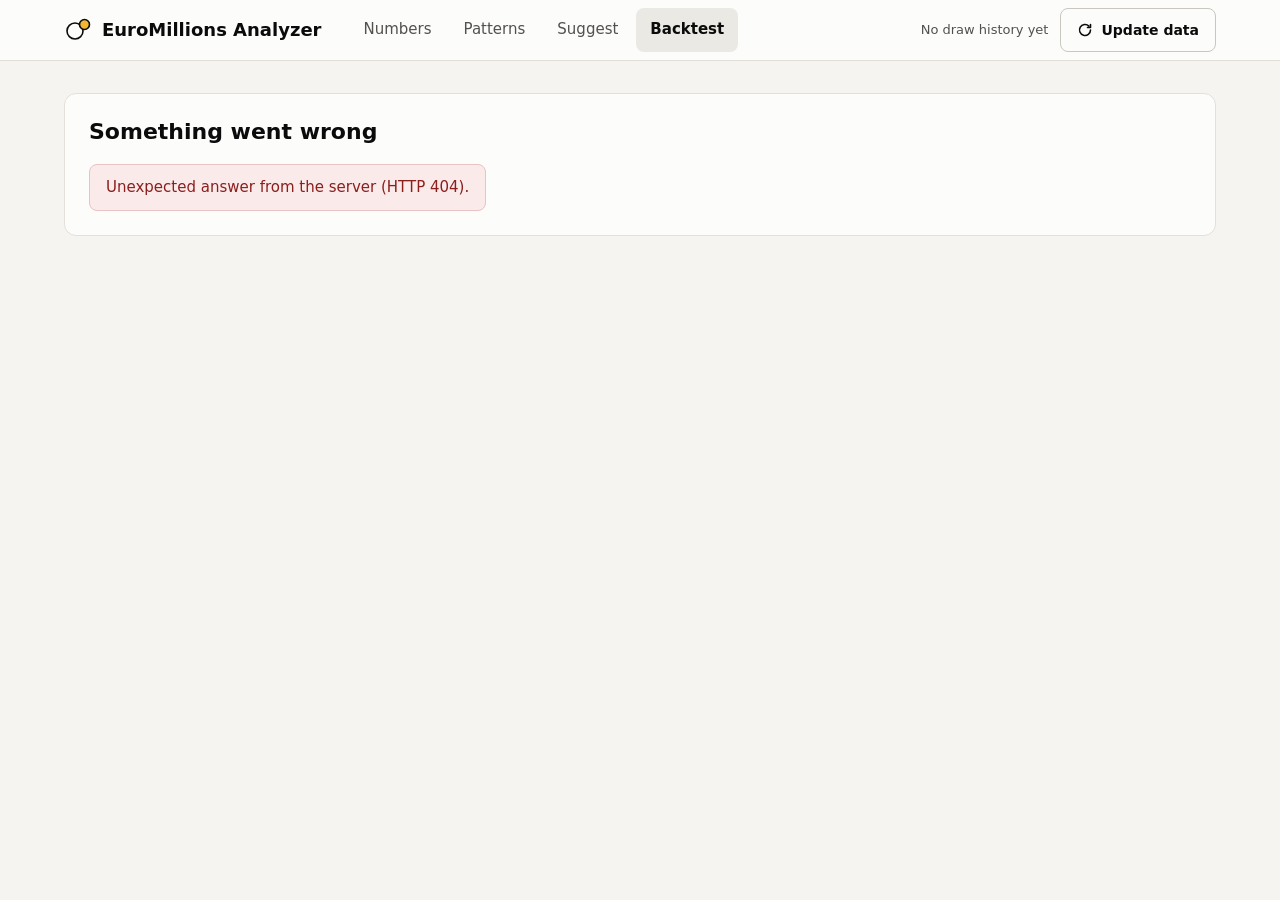
==== src/euromillions/web/static/backtest.html @ 6787b85e "Add the Backtest screen The command line's settings, a progress bar with Cancel, and the result: a h" ====
<!doctype html>
<html lang="en">
<head>
<meta charset="utf-8">
<meta name="viewport" content="width=device-width, initial-scale=1">
<title>Backtest — EuroMillions Analyzer</title>
<link rel="stylesheet" href="app.css">
</head>
<body>
<header id="header" class="site-header"></header>
<main>
<div id="notice" class="notice" role="status"></div>
<div id="content" style="display: contents"><p class="muted">Loading…</p></div>
</main>
<footer id="footer" class="site-footer"></footer>
<script src="common.js"></script>
<script src="backtest.js"></script>
</body>
</html>
---- src/euromillions/web/static/app.css ----
/* EuroMillions Analyzer: the look shared by every page. Colour is kept for the data. */

:root {
  --bg: #f5f4f0;
  --surface: #fcfcfb;
  --white: #ffffff;
  --line: #e2e0d9;
  --line-soft: #ebe9e3;
  --line-strong: #c9c7bf;
  --ink: #0b0b0b;
  --ink-2: #52514e;
  --ink-3: #33322f;
  --button: #16181d;
  --bar: #2a78d6;
  --star: #f2b632;
  --star-line: #6b4600;
  --band-1: #e2e0d9;
  --band-2: #f0efec;
  --z-low2: #b8322f;
  --z-low1: #ee9693;
  --z-mid: #f0efec;
  --z-high1: #86b6ef;
  --z-high2: #1c5cab;
  --error-bg: #fbeaea;
  --error-ink: #8a1f1d;
  --radius: 12px;
  --font: system-ui, -apple-system, "Segoe UI", Roboto, "Helvetica Neue", Arial, sans-serif;
}

* { box-sizing: border-box; }

body {
  margin: 0;
  background: var(--bg);
  color: var(--ink);
  font-family: var(--font);
  font-size: 15px;
  line-height: 1.45;
}

a { color: var(--ink); }
a:hover { color: var(--ink-2); }
button, input, select { font: inherit; color: inherit; }
:focus-visible { outline: 2px solid var(--bar); outline-offset: 2px; }
h1, h2, h3 { margin: 0; line-height: 1.25; font-weight: 650; }
h1 { font-size: 30px; }
h2 { font-size: 22px; }
h3 { font-size: 17px; }
p { margin: 0; }
.muted { color: var(--ink-2); }
.small { font-size: 13px; }
.num { font-variant-numeric: tabular-nums; }
.visually-hidden {
  position: absolute; width: 1px; height: 1px; overflow: hidden;
  clip: rect(0 0 0 0); white-space: nowrap;
}

/* --- Frame --- */

.site-header { background: var(--surface); border-bottom: 1px solid var(--line); }
.site-header .inner {
  max-width: 1200px; margin: 0 auto; padding: 8px 24px;
  display: flex; flex-wrap: wrap; align-items: center; gap: 8px 28px;
}
.brand {
  display: flex; align-items: center; gap: 10px; min-height: 44px;
  text-decoration: none; font-weight: 650; font-size: 18px;
}
.nav { display: flex; flex-wrap: wrap; gap: 4px; }
.nav a {
  display: inline-flex; align-items: center; min-height: 44px; padding: 0 14px;
  border-radius: 8px; color: var(--ink-2); font-weight: 500; text-decoration: none;
}
.nav a[aria-current="page"] { background: var(--line-soft); color: var(--ink); font-weight: 650; }
.data-status { margin-left: auto; display: flex; flex-wrap: wrap; align-items: center; gap: 12px; }

main {
  max-width: 1200px; margin: 0 auto; padding: 32px 24px 64px;
  display: flex; flex-direction: column; gap: 24px;
}
.site-footer {
  max-width: 1200px; margin: 0 auto; padding: 0 24px 40px;
  display: flex; flex-wrap: wrap; justify-content: space-between; gap: 4px 16px;
  font-size: 13px; color: var(--ink-2);
}

.notice { padding: 12px 16px; border-radius: 8px; background: var(--surface); border: 1px solid var(--line); }
.notice.error { background: var(--error-bg); border-color: #e7c3c2; color: var(--error-ink); white-space: pre-line; }
.notice:empty { display: none; }

.intro { display: flex; flex-direction: column; gap: 6px; }
.intro p { color: var(--ink-2); max-width: 760px; }
.disclaimer { display: flex; gap: 10px; align-items: flex-start; font-size: 14px; color: var(--ink-2); }
.disclaimer svg { flex: none; margin-top: 1px; }

/* --- Building blocks --- */

.card {
  background: var(--surface); border: 1px solid var(--line); border-radius: var(--radius);
  padding: 24px; display: flex; flex-direction: column; gap: 18px; min-width: 0;
}
.card-head { display: flex; flex-wrap: wrap; gap: 12px 24px; align-items: flex-end; justify-content: space-between; }
.card-head > div { display: flex; flex-direction: column; gap: 4px; }
.eyebrow { font-size: 13px; font-weight: 650; letter-spacing: 0.04em; text-transform: uppercase; color: var(--ink-2); }
.row { display: flex; flex-wrap: wrap; gap: 16px; }
.row > * { flex: 1 1 300px; min-width: 0; }
.cards { display: grid; grid-template-columns: repeat(auto-fit, minmax(min(280px, 100%), 1fr)); gap: 16px; }
.split { display: flex; flex-wrap: wrap; gap: 24px; align-items: flex-start; }
.split > .wide { flex: 999 1 620px; min-width: 0; display: flex; flex-direction: column; gap: 24px; }
.split > .side { flex: 1 1 300px; min-width: 0; }
.scroll-x { overflow-x: auto; }

.button {
  min-height: 44px; padding: 0 16px; border-radius: 8px; border: 1px solid var(--line-strong);
  background: var(--surface); font-weight: 650; font-size: 14px; cursor: pointer;
  display: inline-flex; align-items: center; gap: 8px; text-decoration: none; color: var(--ink);
  white-space: nowrap; flex: none;
}
.button.primary { background: var(--button); border-color: var(--button); color: var(--white); }
.button:disabled { opacity: 0.55; cursor: progress; }

.segmented { display: inline-flex; flex-wrap: wrap; padding: 4px; background: var(--line-soft); border-radius: 10px; gap: 4px; }
.segmented button {
  min-height: 44px; padding: 0 16px; border: 0; border-radius: 8px; cursor: pointer;
  background: transparent; color: var(--ink-2); font-weight: 500; font-size: 14px;
}
.segmented button[aria-pressed="true"] {
  background: var(--surface); color: var(--ink); font-weight: 650;
  box-shadow: 0 1px 2px rgba(11, 11, 11, 0.12);
}

.field { display: flex; flex-direction: column; gap: 6px; }
.field label, .field .label { font-size: 13px; font-weight: 650; letter-spacing: 0.04em; text-transform: uppercase; color: var(--ink-2); }
.field input, .field select {
  min-height: 44px; padding: 0 12px; border-radius: 8px; border: 1px solid var(--line-strong);
  background: var(--white);
}
.field .hint { font-size: 13px; color: var(--ink-2); }

.ball {
  width: 44px; height: 44px; flex: none; border-radius: 50%; border: 1.5px solid var(--ink);
  background: var(--white); display: inline-flex; align-items: center; justify-content: center;
  font-weight: 650; font-size: 17px; font-variant-numeric: tabular-nums;
}
.ball.star { background: var(--star); border-color: var(--star-line); }
.ball.small { width: 32px; height: 32px; font-size: 14px; }
.ball.large { width: 64px; height: 64px; font-size: 26px; border-width: 2px; }
.balls { display: flex; flex-wrap: wrap; align-items: center; gap: 8px; }
.balls .gap { width: 10px; }

.stat-tiles { display: grid; grid-template-columns: repeat(auto-fit, minmax(min(200px, 100%), 1fr)); gap: 12px; }
.tile { background: var(--bg); border-radius: 10px; padding: 14px 16px; display: flex; flex-direction: column; gap: 2px; }
.tile .value { font-size: 24px; font-weight: 650; font-variant-numeric: tabular-nums; }

.list-row { display: flex; justify-content: space-between; align-items: baseline; gap: 12px; padding: 9px 0; border-bottom: 1px solid var(--line-soft); }
.list-row:last-child { border-bottom: 0; }
.list-row .value { text-align: right; font-variant-numeric: tabular-nums; }

.chips { display: flex; flex-wrap: wrap; gap: 6px; }
.chip { padding: 4px 10px; border-radius: 999px; background: var(--bg); font-size: 13px; color: var(--ink-2); }

.note { padding: 12px 14px; border-radius: 8px; background: var(--bg); font-size: 13px; color: var(--ink-2); }

.legend { display: flex; flex-wrap: wrap; gap: 8px 20px; align-items: center; font-size: 13px; color: var(--ink-2); }
.legend span { display: inline-flex; align-items: center; gap: 6px; }
.swatch { width: 14px; height: 14px; border-radius: 3px; display: inline-block; }

.empty { align-items: flex-start; }

/* --- Numbers --- */

.number-grid { display: grid; gap: 6px; }
.number-grid.main { grid-template-columns: repeat(10, minmax(0, 1fr)); min-width: 520px; }
.number-grid.stars { grid-template-columns: repeat(12, minmax(0, 1fr)); min-width: 600px; }
.cell {
  height: 60px; border: 0; border-radius: 8px; padding: 0; cursor: pointer;
  display: flex; flex-direction: column; align-items: center; justify-content: center; gap: 4px;
}
.cell .n { font-size: 18px; font-weight: 650; line-height: 1; }
.cell .z { font-size: 12px; line-height: 1; font-variant-numeric: tabular-nums; }
.cell[aria-pressed="true"] { box-shadow: 0 0 0 2px var(--surface), 0 0 0 4px var(--ink); }
.ranking-entry { display: flex; align-items: center; gap: 12px; padding: 5px 0; }
.ranking-entry .what { flex: 1; }

/* --- Charts --- */

.histogram { display: grid; grid-template-rows: 220px auto; column-gap: 2px; row-gap: 8px; }
.histogram .bar { grid-row: 1; align-self: end; background: var(--bar); border-radius: 4px 4px 0 0; min-height: 2px; }
.histogram .band { grid-row: 1; background: #eef3fb; border-radius: 6px 6px 0 0; display: flex; justify-content: center; padding-top: 8px; font-size: 12px; font-weight: 650; color: var(--z-high2); }
.histogram .baseline { grid-row: 1; grid-column: 1 / -1; align-self: end; height: 1px; background: var(--line-strong); }
.histogram .tick { grid-row: 2; font-size: 12px; color: var(--ink-2); font-variant-numeric: tabular-nums; }

.hbars { display: flex; flex-direction: column; gap: 10px; }
.hbar { display: grid; grid-template-columns: 120px minmax(0, 1fr) 56px; align-items: center; gap: 12px; }
.hbar .track { position: relative; height: 18px; }
.hbar .fill { position: absolute; left: 0; top: 2px; bottom: 2px; background: var(--bar); border-radius: 0 4px 4px 0; }
.hbar .mark { position: absolute; top: -2px; bottom: -2px; width: 2px; background: var(--ink); }

.dotplot { display: flex; flex-direction: column; }
.dotplot .dot-row { display: grid; grid-template-columns: 160px minmax(0, 1fr) 110px; gap: 12px; height: 44px; }
.dotplot .label { align-self: center; font-weight: 650; }
.dotplot .value { align-self: center; text-align: right; font-variant-numeric: tabular-nums; }
.dotplot .plot { position: relative; }
.dotplot .plot > div { position: absolute; top: 0; bottom: 0; }
.dotplot .sd2 { background: var(--band-2); }
.dotplot .sd1 { background: var(--band-1); }
.dotplot .mean { width: 2px; background: var(--ink-2); }
.dotplot .dot {
  top: 50% !important; bottom: auto !important; width: 14px; height: 14px; margin: -7px 0 0 -7px;
  border-radius: 50%; background: var(--bar); box-shadow: 0 0 0 2px var(--surface);
}
.dotplot .dot.baseline { background: var(--white); border: 2px solid var(--ink); }
.dotplot .axis { position: relative; height: 18px; border-top: 1px solid var(--line-strong); font-size: 12px; color: var(--ink-2); font-variant-numeric: tabular-nums; }
.dotplot .axis span { position: absolute; transform: translateX(-50%); white-space: nowrap; }

table.data { width: 100%; border-collapse: collapse; font-variant-numeric: tabular-nums; font-size: 14px; }
table.data caption { text-align: left; font-size: 16px; font-weight: 650; padding-bottom: 10px; }
table.data th, table.data td { padding: 9px 12px; border-bottom: 1px solid var(--line-soft); text-align: right; white-space: nowrap; }
table.data th:first-child, table.data td:first-child { text-align: left; padding-left: 0; }
table.data thead th { font-size: 13px; color: var(--ink-2); font-weight: 650; border-bottom-color: var(--line-strong); }
table.data tr.chance { color: var(--ink-2); font-style: italic; }

.progress { display: flex; flex-wrap: wrap; align-items: center; gap: 12px 20px; padding: 12px 14px; border-radius: 8px; background: var(--bg); }
.progress .track { flex: 1 1 200px; height: 6px; border-radius: 3px; background: var(--line); overflow: hidden; }
.progress .fill { height: 100%; background: var(--button); width: 0; }

.strategy-option {
  display: flex; flex-direction: column; gap: 2px; padding: 12px 14px; border-radius: 10px;
  cursor: pointer; text-align: left; background: var(--bg); border: 2px solid transparent;
}
.strategy-option[aria-pressed="true"] { background: var(--white); border-color: var(--ink); }
.strategy-option .name { font-weight: 650; text-transform: capitalize; }
.pill {
  min-width: 48px; min-height: 44px; border-radius: 8px; cursor: pointer; font-weight: 650;
  background: var(--white); border: 1px solid var(--line-strong);
}
.pill[aria-pressed="true"] { background: var(--button); border-color: var(--button); color: var(--white); }
.chip-toggle {
  min-height: 44px; padding: 0 14px; border-radius: 999px; cursor: pointer; font-weight: 650; font-size: 14px;
  display: inline-flex; align-items: center; gap: 6px; background: var(--white); color: var(--ink-2); border: 1px solid var(--line-strong);
}
.chip-toggle[aria-pressed="true"] { background: var(--button); color: var(--white); border-color: var(--button); }
.line-row { display: flex; flex-wrap: wrap; align-items: center; gap: 10px 20px; padding: 14px 0; border-top: 1px solid var(--line-soft); }
.line-row .index { width: 24px; color: var(--ink-2); font-variant-numeric: tabular-nums; }
.line-row .chips { margin-left: auto; }
ul.reading { margin: 0; padding-left: 20px; display: flex; flex-direction: column; gap: 8px; color: var(--ink-3); max-width: 880px; }

@media (max-width: 640px) {
  .site-header .inner, main, .site-footer { padding-left: 16px; padding-right: 16px; }
  main { padding-top: 20px; }
  h1 { font-size: 24px; }
  .card { padding: 18px; }
  .hbar { grid-template-columns: 96px minmax(0, 1fr) 48px; }
  .dotplot .dot-row { grid-template-columns: 96px minmax(0, 1fr) 84px; }
  .data-status { margin-left: 0; }
}
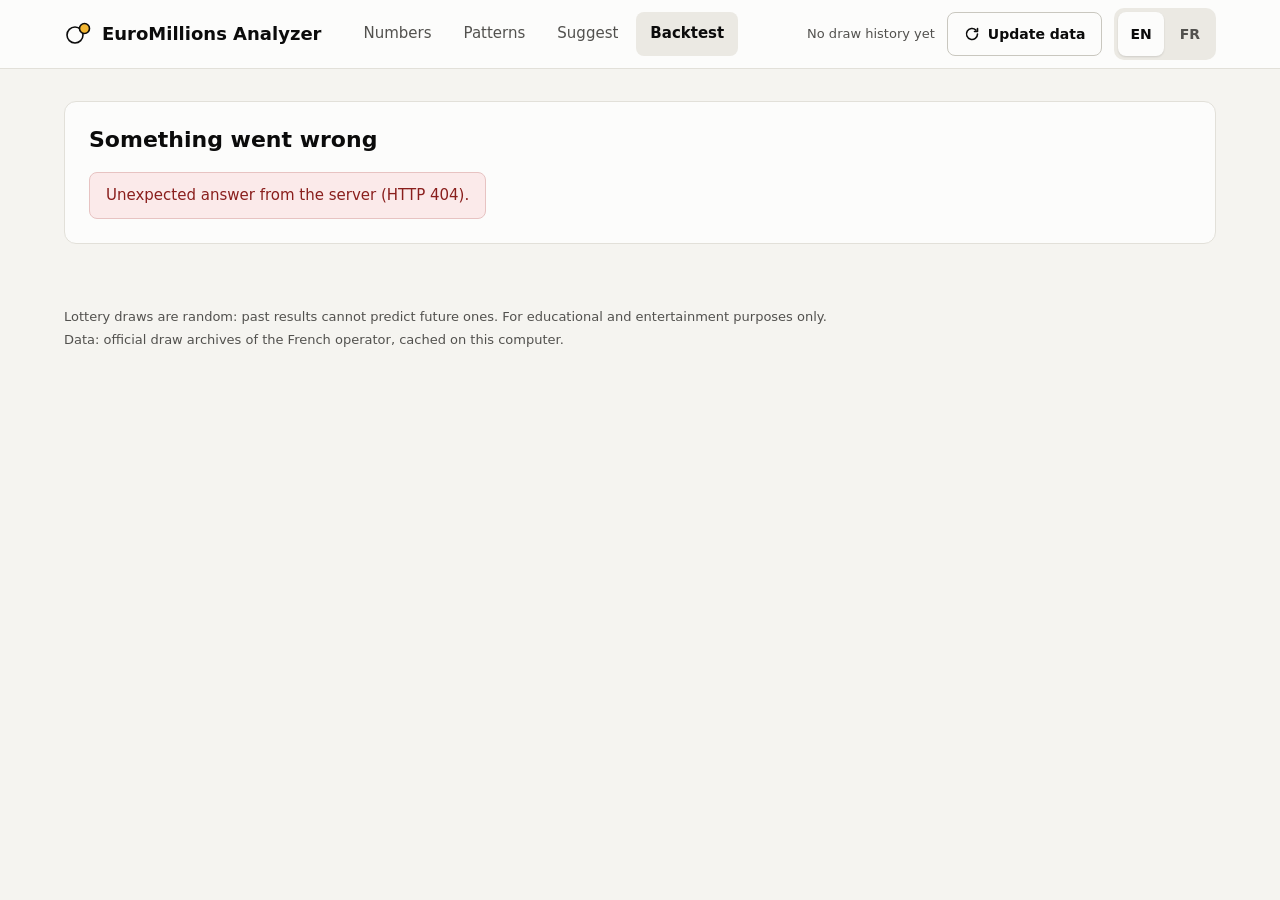
==== commit 07ecd337: "Make the web UI available in French A FR / EN switch in the header of every page, remembered by the " ====
--- a/src/euromillions/web/static/backtest.html
+++ b/src/euromillions/web/static/backtest.html
@@ -10,7 +10,7 @@
 <header id="header" class="site-header"></header>
 <main>
 <div id="notice" class="notice" role="status"></div>
-<div id="content" style="display: contents"><p class="muted">Loading…</p></div>
+<div id="content" style="display: contents"><p class="muted" aria-busy="true">…</p></div>
 </main>
 <footer id="footer" class="site-footer"></footer>
 <script src="common.js"></script>
--- a/src/euromillions/web/static/app.css
+++ b/src/euromillions/web/static/app.css
@@ -229,7 +229,7 @@
   cursor: pointer; text-align: left; background: var(--bg); border: 2px solid transparent;
 }
 .strategy-option[aria-pressed="true"] { background: var(--white); border-color: var(--ink); }
-.strategy-option .name { font-weight: 650; text-transform: capitalize; }
+.strategy-option .name { font-weight: 650; }
 .pill {
   min-width: 48px; min-height: 44px; border-radius: 8px; cursor: pointer; font-weight: 650;
   background: var(--white); border: 1px solid var(--line-strong);
@@ -254,3 +254,6 @@
   .dotplot .dot-row { grid-template-columns: 96px minmax(0, 1fr) 84px; }
   .data-status { margin-left: 0; }
 }
+
+/* The language switch in the header. */
+.small-segmented button { padding: 0 12px; font-weight: 650; }
